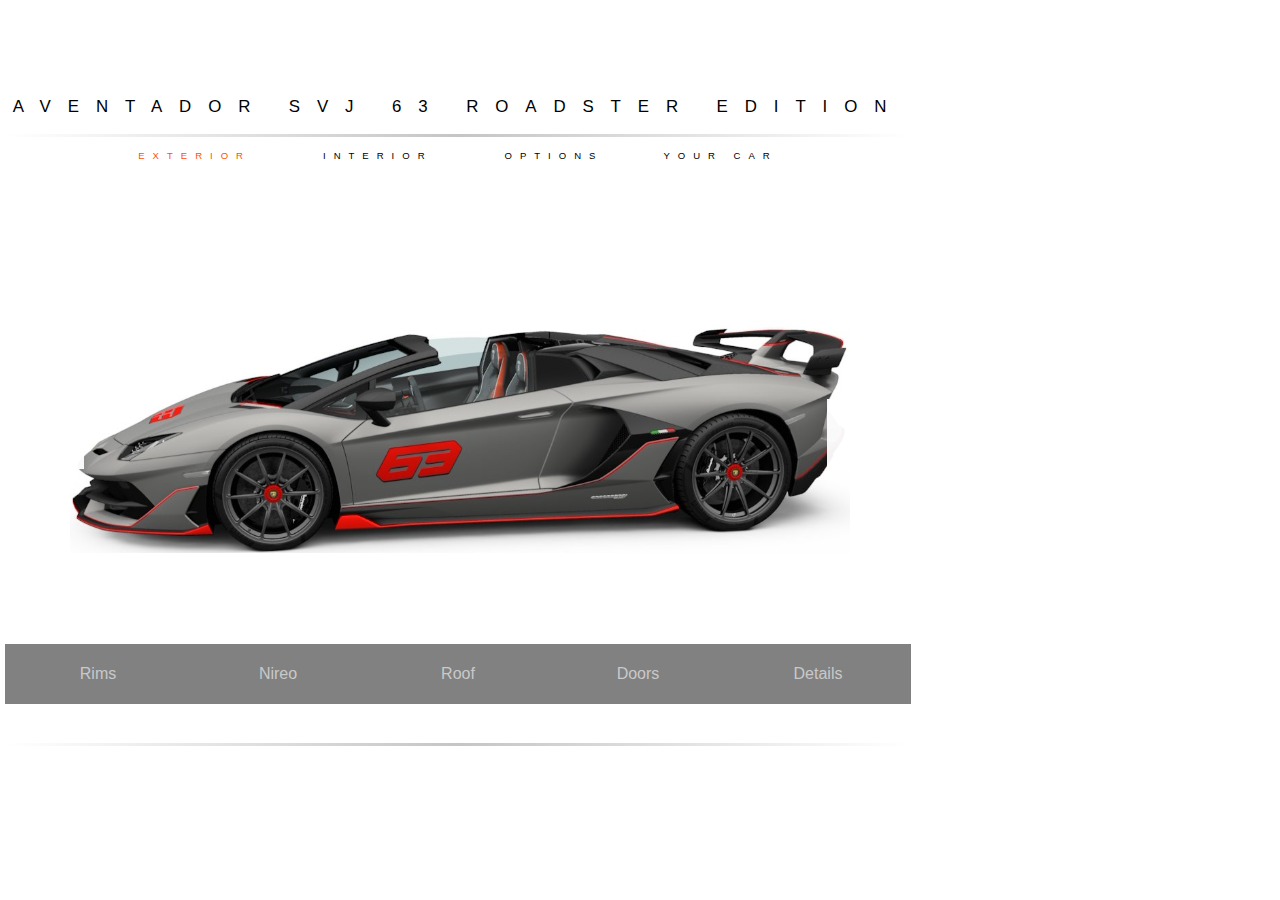
==== index.html @ 09dd6e4d "new commit" ====
<!DOCTYPE html>
<html lang="en">
<head>
    <meta charset="UTF-8">
    <meta name="viewport" content="width=device-width, initial-scale=1.0">
    
    <link rel="stylesheet" href="styles.css">
    <title>Lamborghini Configurator</title>
    </head>
    <body>
        <br><br><br><br>

<div class="everything">

 <div class="row">     

      
    <p>AVENTADOR SVJ 63 ROADSTER EDITION</p>
    <hr class="hr1">
    <div style="letter-spacing: .5em;" class="links">     
      <a href="index.html" style="color: rgb(255, 81, 0);" >EXTERIOR</a>
      &nbsp;&nbsp;     &nbsp;    
      <a href="interior.html" >INTERIOR</a>
          &nbsp;&nbsp;        &nbsp;    
  
      <a href="options.html">OPTIONS</a>
          &nbsp;         &nbsp;    
      <a href="extra.html">YOUR CAR</a>
  </div>
     <br><br><br><br><br><br><br>
    <br><br><br><br><br>
<br><br><br><br><br><br><br><br><br><br><br><br><br><br><br>     


<div class="menu">
<div class="dropup">
    <button class="dropbtn">Rims</button>
    <div class="dropup-content">
      <a href="rimbronze.html"><img class="rim" src="images/leirionbronze.png"></a>
      <a href="rimblack.html"><img class="rim" src="images/leirionshinyblack.png" >  </a>
      <a href="rimtitanium.html"><img class="rim" src="images/leiriontitanium.png" > </a>
    </div>
  </div>

 


  <div class="dropup">
    <button class="dropbtn"> Nireo</button>
    <div class="dropup-content">
      <a href="index.html"><img class="rim" src="images/nireo.png"></a>
     </div>
  </div>

  <div class="dropup">
    <button class="dropbtn">Roof</button>
    <div class="dropup-content">
      <a href="index.html"><img class="rim" src="images/roof1.png" alt=""></a>
      <a href="roof.html"><img class="rim" src="images/roof2.png" alt=""></a>
    
    </div>
  </div>


  <div class="dropup">
    <button class="dropbtn">Doors</button>
    <div class="dropup-content">
      <a href=""><img class="rim" src="images/doors1.png" alt=""></a>
      <a href=""><img class="rim" src="images/doors2.png" alt=""></a>
    
     
    </div>
  </div>

  <div class="dropup">
    <button class="dropbtn">Details</button>
    <div class="dropup-content">
      <a href=""><img class="rim" src="images/nocarbon.png" alt=""></a>
      <a href=""><img class="rim" src="images/carbon.png" alt=""></a>
    
     
      
    </div>
  </div>

  <br><br><br>
  <hr class="hr1"/>

</div>
</div>  

</body>
</html>
---- styles.css ----
.row {
  text-align: center;
    background-image: url(images/lamborghinirim2.png);
    background-position: center;
    background-repeat: no-repeat;
    background-color: rgb(255, 255, 255);
    height: 500px;
    width: 900px;
    align-items: center;
    text-align: center;
}

.everything {
  text-align: center;
}

p {
  letter-spacing: 1em;
  font-family: sans-serif;
  font-size: 2.3ex;

  font: outline;
  text-align: center;
}

.rim {
  transition: transform .2s; /* Animation */
 
}

.rim:hover {
  transform: scale(.9); /* (150% zoom - Note: if the zoom is too large, it will go outside of the viewport) */
}

.links {
    /* border: 1px solid red; */
    width: 100%;
    align-content: center;

}



a:hover {
    color: rgb(255, 94, 0);
}

a {
    
    text-decoration: none;
    font-family: sans-serif;
    font-size: 1.3ex;
    font-style: normal;
    color: black;
}


.dropup-content a {
  max-width: 186px;
  min-height: 65px;
  color: rgb(87, 87, 87, 0.5);

  text-decoration: none;
  display: block;
  /* border: 1px solid rgb(255, 255, 255); */
}

.menu {
    text-align: center;

}
.dropup:hover .dropbtn {
  margin-top: 15px;
  text-align: center;
  padding: -5px;
  margin: -5px;
  object-fit: cover;
  overflow: hidden;
  background-color: rgb(155, 155, 155);
  width: 186px;
  height: 55px;
  color: rgb(219, 219, 219);
  
}

.dropbtn {
    width: 90px;
    max-width: 186px;
    padding: -5px;
    margin: -5px;
    min-width: 186px;
    min-height: 60px;
    background-color: rgb(129, 129, 129);
    color: rgb(201, 201, 201);
    text-align: center;
    font-size: 16px;
    border: none;
  }

  .dropup {
  
    position: relative;
    display: inline-block;
 
  }
  
  .dropup-content {
    content: inherit;
    align-content: justify;
    text-align: inherit;
    margin: -5px;
    display: none;
    position: absolute;
    background-color: rgb(255, 255, 255);
    color: white;
    width: 180px;
    bottom: 50px;
    min-height: 80px;
    max-width: 150px;
  
  }

  
  .dropup-content a:hover {
      background-color: transparent;
  
}

  .dropup:hover .dropup-content {
    
    min-width: 180px;
    margin-bottom: 5px;
    display: block;
    /* border: 2px solid rgb(207, 159, 96); */
    /* box-shadow: 
            inset 0 -3em 3em rgba(61,61,61,0.1), 
                  0.3em 0.3em 1em rgba(172, 172, 172, 0.3); */
  } 
  

  
/*   
  .dropup:hover .dropbtn img{ 
    margin: -5px;
    min-width: 100%;
    min-height: 100%;
    vertical-align: middle;
} */

.hr1 {
    border: 0;
    height: 3px;
    background-image: linear-gradient(to right, rgba(219, 219, 219, 0), rgb(197, 197, 197), rgba(221, 221, 221, 0));
    }
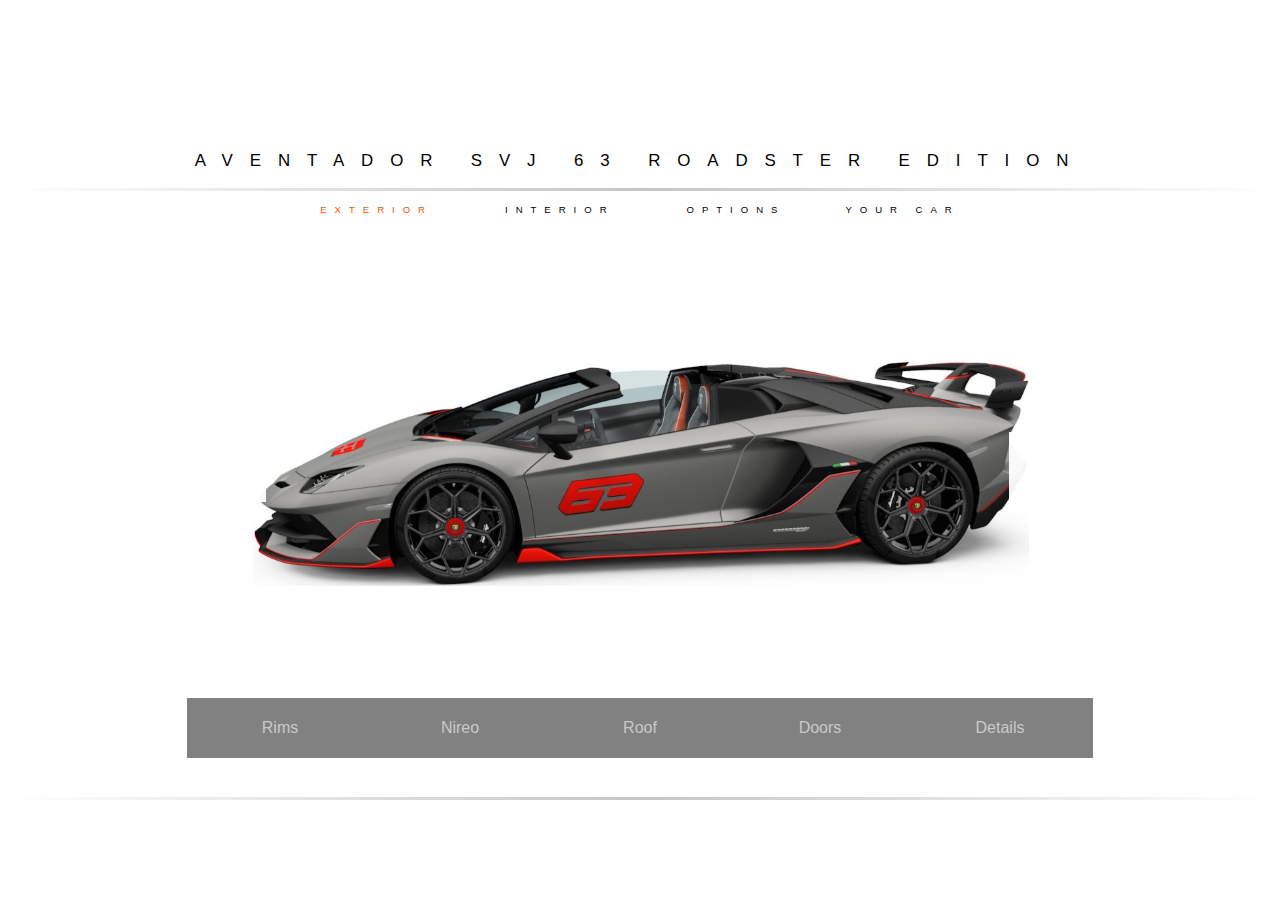
==== commit 8205270f: "new commit" ====
--- a/index.html
+++ b/index.html
@@ -4,29 +4,29 @@
     <meta charset="UTF-8">
     <meta name="viewport" content="width=device-width, initial-scale=1.0">
     
-    <link rel="stylesheet" href="styles.css">
+    <link rel="stylesheet" href="styles3.css">
     <title>Lamborghini Configurator</title>
     </head>
     <body>
-        <br><br><br><br>
+        <br><br><br><br><br><br><br>
 
 <div class="everything">
 
  <div class="row">     
 
-      
     <p>AVENTADOR SVJ 63 ROADSTER EDITION</p>
     <hr class="hr1">
+       
     <div style="letter-spacing: .5em;" class="links">     
-      <a href="index.html" style="color: rgb(255, 81, 0);" >EXTERIOR</a>
-      &nbsp;&nbsp;     &nbsp;    
-      <a href="interior.html" >INTERIOR</a>
-          &nbsp;&nbsp;        &nbsp;    
-  
-      <a href="options.html">OPTIONS</a>
-          &nbsp;         &nbsp;    
-      <a href="extra.html">YOUR CAR</a>
-  </div>
+        <a href="index.html" style="color: rgb(255, 81, 0);" >EXTERIOR</a>
+        &nbsp;&nbsp;     &nbsp;    
+        <a href="interior.html"  >INTERIOR</a>
+            &nbsp;&nbsp;        &nbsp;    
+    
+        <a href="options.html">OPTIONS</a>
+            &nbsp;         &nbsp;    
+        <a href="extra.html">YOUR CAR</a>
+    </div>
      <br><br><br><br><br><br><br>
     <br><br><br><br><br>
 <br><br><br><br><br><br><br><br><br><br><br><br><br><br><br>     
@@ -34,11 +34,11 @@
 
 <div class="menu">
 <div class="dropup">
-    <button class="dropbtn">Rims</button>
+    <button class="dropbtn">Rims </button>
     <div class="dropup-content">
-      <a href="rimbronze.html"><img class="rim" src="images/leirionbronze.png"></a>
-      <a href="rimblack.html"><img class="rim" src="images/leirionshinyblack.png" >  </a>
-      <a href="rimtitanium.html"><img class="rim" src="images/leiriontitanium.png" > </a>
+        <a href="rimbronze.html"><img class="rim" src="images/leirionbronze.png"></a>
+        <a href="rimblack.html"><img class="rim" src="images/leirionshinyblack.png"></a>
+        <a href="rimtitanium.html"><img class="rim" src="images/leiriontitanium.png"></a>
     </div>
   </div>
 
@@ -46,7 +46,7 @@
 
 
   <div class="dropup">
-    <button class="dropbtn"> Nireo</button>
+    <button class="dropbtn">Nireo</button>
     <div class="dropup-content">
       <a href="index.html"><img class="rim" src="images/nireo.png"></a>
      </div>
@@ -55,9 +55,9 @@
   <div class="dropup">
     <button class="dropbtn">Roof</button>
     <div class="dropup-content">
-      <a href="index.html"><img class="rim" src="images/roof1.png" alt=""></a>
-      <a href="roof.html"><img class="rim" src="images/roof2.png" alt=""></a>
-    
+        <a href="index.html"><img class="rim" src="images/roof1.png" alt=""></a>
+        <a href="roof.html"><img class="rim" src="images/roof2.png" alt=""></a>
+      
     </div>
   </div>
 
--- a/styles3.css
+++ b/styles3.css
@@ -0,0 +1,154 @@
+
+.row {
+    text-align: center;
+      background-image: url(images/rimblack.png);
+      background-position: center;
+      background-repeat: no-repeat;
+      background-color: rgb(255, 255, 255);
+      align-items: center;
+      text-align: center;
+  }
+  
+  .everything {
+    text-align: center;
+  }
+  
+  p {
+    letter-spacing: 1em;
+    font-family: sans-serif;
+    font-size: 2.3ex;
+  
+    font: outline;
+    text-align: center;
+  }
+  
+  .rim {
+    transition: transform .2s; /* Animation */
+   
+  }
+  
+  .rim:hover {
+    transform: scale(.9); /* (150% zoom - Note: if the zoom is too large, it will go outside of the viewport) */
+  }
+  
+  .links {
+      /* border: 1px solid red; */
+      width: 100%;
+      align-content: center;
+  
+  }
+  
+  
+  
+  a:hover {
+      color: rgb(255, 94, 0);
+  }
+  
+  a {
+      
+      text-decoration: none;
+      font-family: sans-serif;
+      font-size: 1.3ex;
+      font-style: normal;
+      color: black;
+  }
+  
+  
+  .dropup-content a {
+    max-width: 186px;
+    min-height: 65px;
+    color: rgb(87, 87, 87, 0.5);
+  
+    text-decoration: none;
+    display: block;
+    
+    /* border: 1px solid rgb(255, 255, 255); */
+  }
+  
+  .menu {
+      text-align: center;
+  
+  }
+  .dropup:hover .dropbtn {
+    margin-top: 15px;
+    text-align: center;
+    padding: -5px;
+    margin: -5px;
+    object-fit: cover;
+    overflow: hidden;
+    background-color: rgb(155, 155, 155);
+    width: 186px;
+    height: 55px;
+    color: rgb(219, 219, 219);
+    
+  }
+  
+  .dropbtn {
+      width: 90px;
+      max-width: 186px;
+      padding: -5px;
+      margin: -5px;
+      min-width: 186px;
+      min-height: 60px;
+      background-color: rgb(129, 129, 129);
+      color: rgb(201, 201, 201);
+      text-align: center;
+      font-size: 16px;
+      border: none;
+    }
+  
+    .dropup {
+    
+      position: relative;
+      display: inline-block;
+   
+    }
+    
+    .dropup-content {
+      content: inherit;
+      align-content: justify;
+      text-align: inherit;
+      margin: -5px;
+      display: none;
+      position: absolute;
+      background-color: rgb(255, 255, 255);
+      color: white;
+      width: 180px;
+      bottom: 50px;
+      min-height: 80px;
+      max-width: 150px;
+    
+    }
+  
+    
+    .dropup-content a:hover {
+        background-color: transparent;
+    
+  }
+  
+    .dropup:hover .dropup-content {
+      
+      min-width: 180px;
+      margin-bottom: 5px;
+      display: block;
+      /* border: 2px solid rgb(207, 159, 96); */
+      /* box-shadow: 
+              inset 0 -3em 3em rgba(61,61,61,0.1), 
+                    0.3em 0.3em 1em rgba(172, 172, 172, 0.3); */
+    } 
+    
+  
+    
+  /*   
+    .dropup:hover .dropbtn img{ 
+      margin: -5px;
+      min-width: 100%;
+      min-height: 100%;
+      vertical-align: middle;
+  } */
+  
+  .hr1 {
+      border: 0;
+      height: 3px;
+      background-image: linear-gradient(to right, rgba(219, 219, 219, 0), rgb(197, 197, 197), rgba(221, 221, 221, 0));
+      }